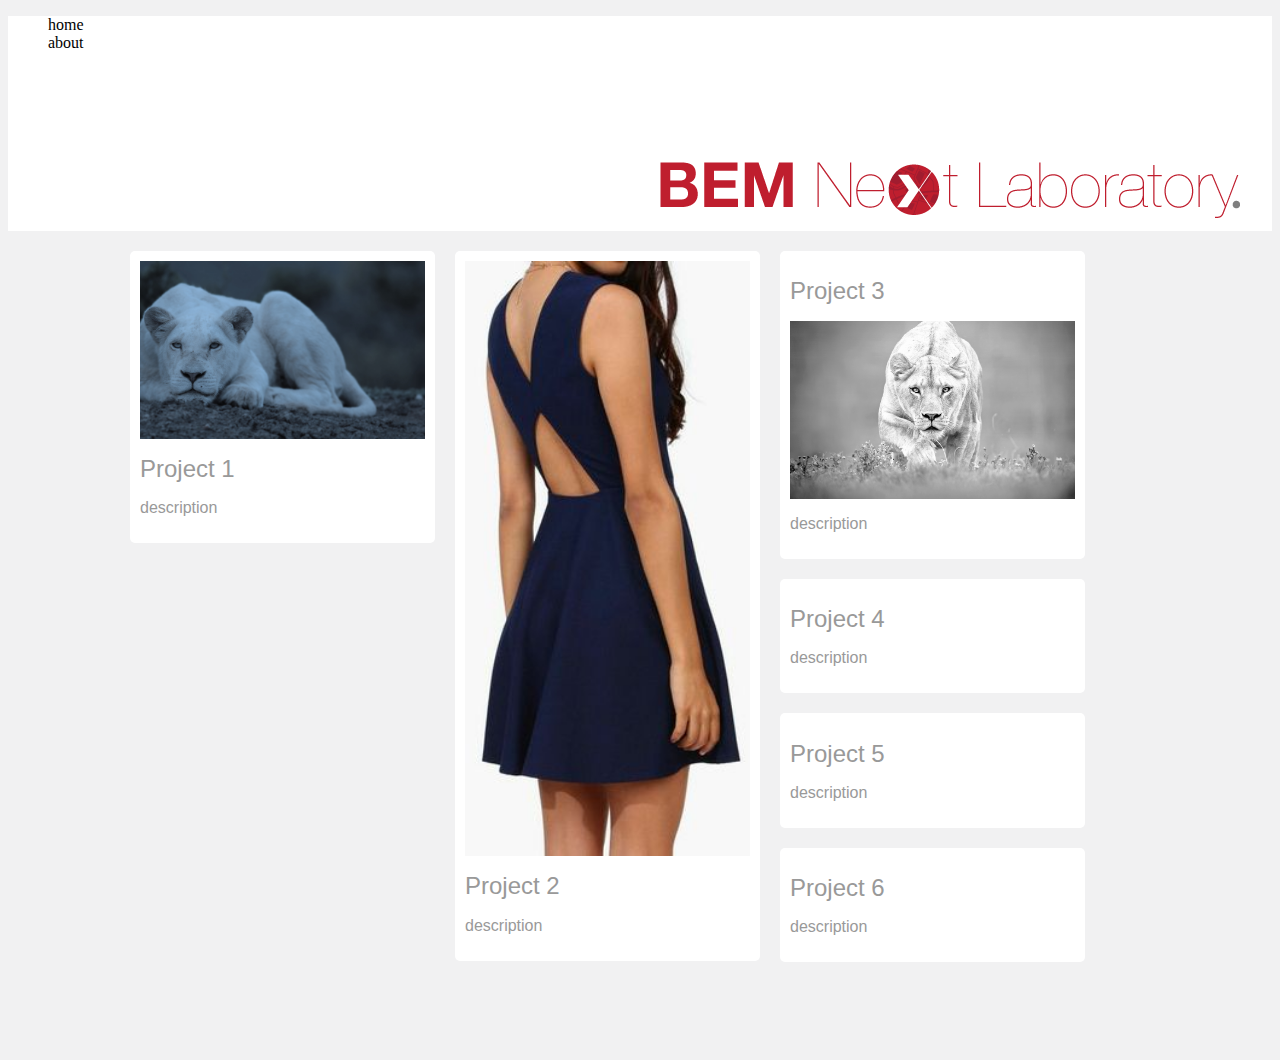
==== index.html @ 3ff11048 "Adjust width image to div and height div to content" ====
<!DOCTYPE html>

<html lang="en">

<head>
	<meta charset="UTF-8">
	<title>BEMNext Laboratory</title>
	
	<link href="css/bemnext.css" rel="stylesheet">
</head>

<body>
	
<div id="header">
	<ul>
		<li>home<li>
		<li>about</li>
	</ul>
	<img src="img/BEMNext-Headers.png"/>
</div>
	
<div class="container">
	<div class="item">
		<img src="img/white-lioness-homepage.jpg" class="resize-fit-center"/>
		<h1>Project 1</h2>
		<p>description</p>
	</div>

	<div class="item">
		<img src="img/test.jpg" class="resize-fit-center"/>
		<h1>Project 2</h2>
		<p>description</p>
	</div>

	<div class="item">
		<h1>Project 3</h2>
		<img src="img/White-Lioness.jpg" class="resize-fit-center"/>
		<p>description</p>
	</div>

	<div class="item">
			<h1>Project 4</h2>
			<p>description</p>
	</div>

	<div class="item">
		<h1>Project 5</h2>
		<p>description</p>
	</div>

	<div class="item">
		<h1>Project 6</h2>
		<p>description</p>
	</div>
</div>

<div id="footer">
</div>

</body>
---- css/bemnext.css ----
/*!
 * BEMNext Lab
 *
 * Copyright 2013 White Lioness technologies
 * Licensed under the Apache License v2.0
 * http://www.apache.org/licenses/LICENSE-2.0
 *
 * Designed and built with all the love in the world.
 */
 
body {
	background-color: #F1F1F2;
}

h1 {
	font-family: "Helvetica Neue", Helvetica, Arial, sans-serif;
	font-size: 18pt;
	font-weight: 500;
  	color: #999999; 
}

p {
	font-family: "Helvetica Neue", Helvetica, Arial, sans-serif;
	font-size: 12pt;
	font-weight: 100;
  	color: #999999; 
}
 
.div {}

#header {
	height: 215px;
	background-color: #FFFFFF;
	margin-bottom: 10px;
	position: relative;
}

#header img {
	position: absolute;
	bottom: 0px;
	right: 10px;
}

.container {
	max-width: 1040px;
	position: relative;
	margin-left: auto;
	margin-right: auto;
}

.item {
	height: 100%;
	width: 285px;
	background-color: #FFFFFF;
	float: left;
	margin: 10px;
	padding: 10px;
	border-radius: 5px;
}

.resize-fit-center {
	width:100%;
    height: auto;
    /* max-height:100%; */
    vertical-align: middle;
}

#footer {
	height: 80px;
	background-color: #F1F1F2;
	clear: both;
}

ul {
	list-style-type:none;
}
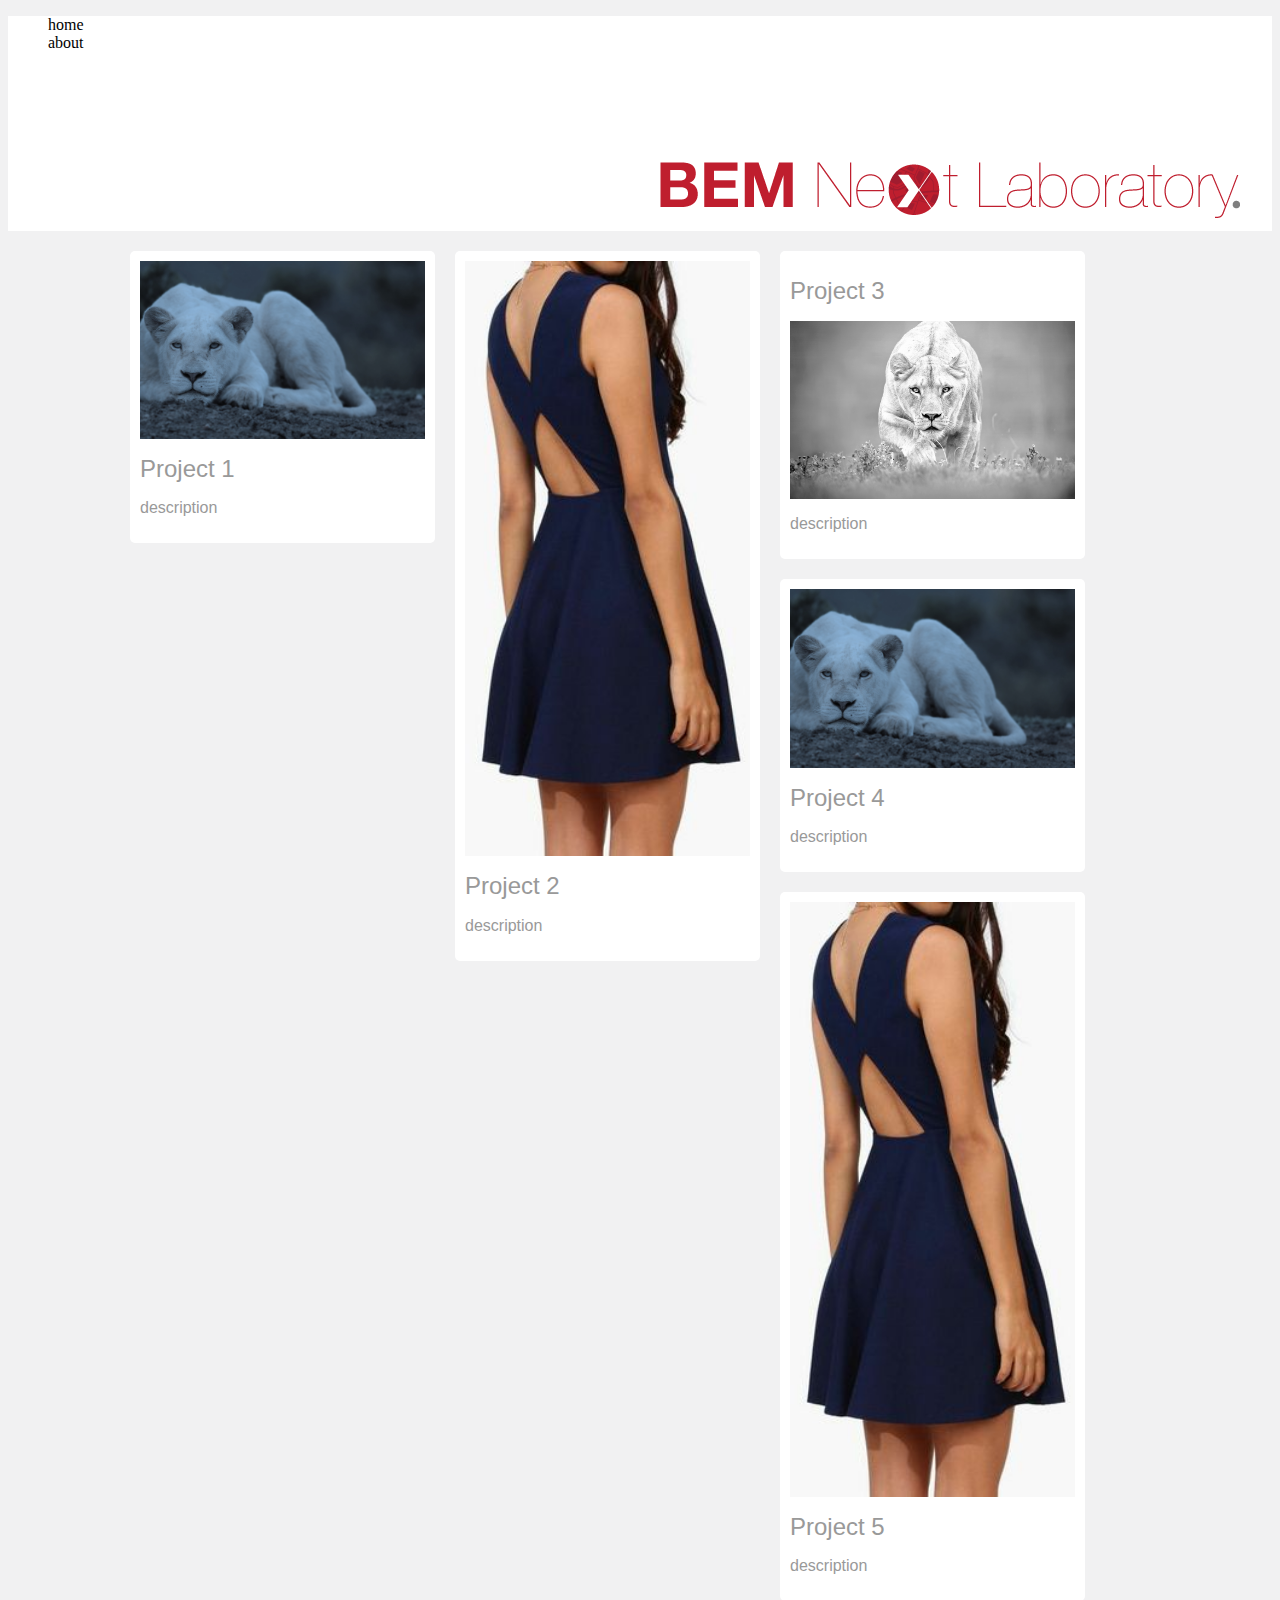
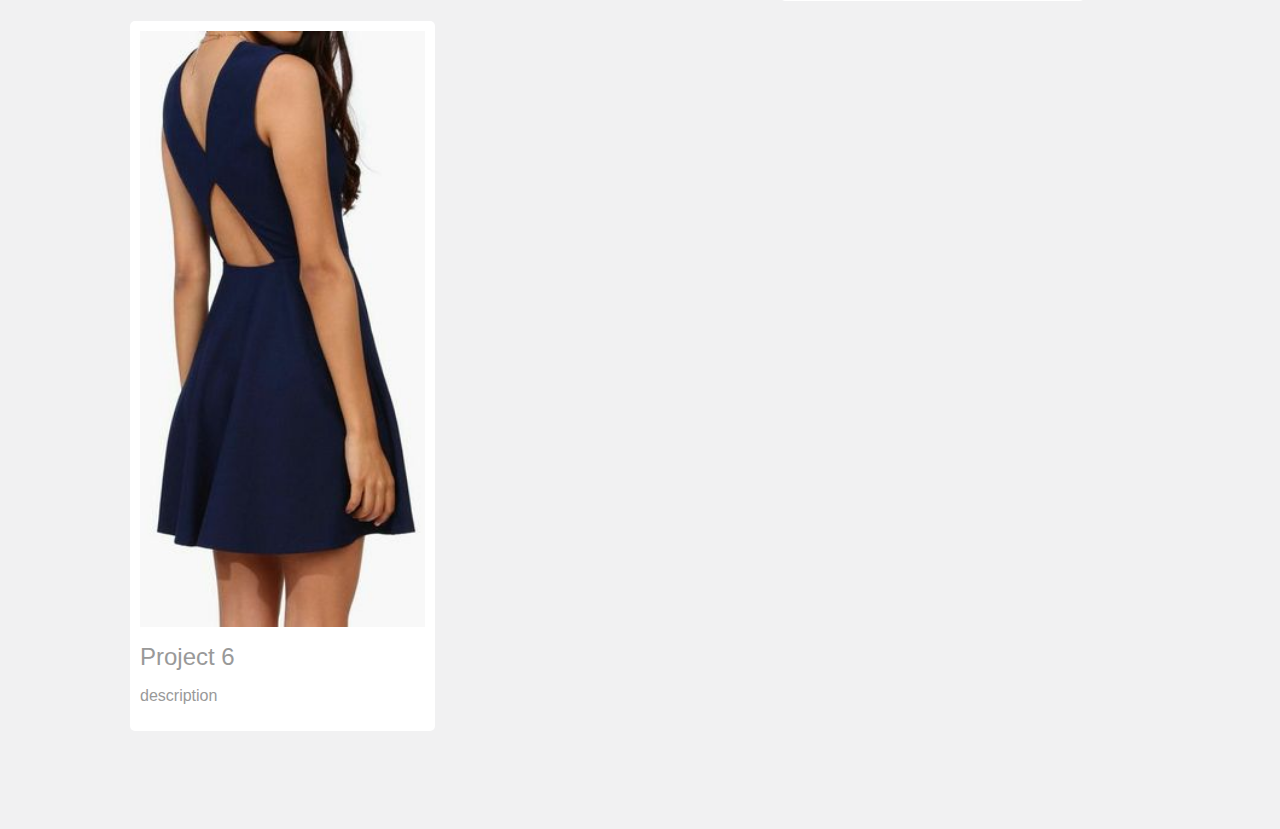
==== commit 7146c160: "Before Positioning Text" ====
--- a/index.html
+++ b/index.html
@@ -22,34 +22,43 @@
 <div class="container">
 	<div class="item">
 		<img src="img/white-lioness-homepage.jpg" class="resize-fit-center"/>
-		<h1>Project 1</h2>
+		   <div class="overlay">
+			   <h1>Project 1</h1>
+		   </div>
 		<p>description</p>
 	</div>
 
 	<div class="item">
 		<img src="img/test.jpg" class="resize-fit-center"/>
-		<h1>Project 2</h2>
+		   <div class="overlay">
+			   <h1>Project 2</h1>
+		   </div>
 		<p>description</p>
 	</div>
 
 	<div class="item">
-		<h1>Project 3</h2>
+		<h1>Project 3</h1>
 		<img src="img/White-Lioness.jpg" class="resize-fit-center"/>
 		<p>description</p>
 	</div>
 
 	<div class="item">
-			<h1>Project 4</h2>
+			<img src="img/white-lioness-homepage.jpg" class="resize-fit-center"/>
+			  <div class="overlay">
+				  <h1>Project 4</h1>
+			  </div>
 			<p>description</p>
 	</div>
 
 	<div class="item">
-		<h1>Project 5</h2>
+		<img src="img/test.jpg" class="resize-fit-center"/>
+		<h1>Project 5</h1>
 		<p>description</p>
 	</div>
 
 	<div class="item">
-		<h1>Project 6</h2>
+		<img src="img/test.jpg" class="resize-fit-center"/>
+		<h1>Project 6</h1>
 		<p>description</p>
 	</div>
 </div>
--- a/css/bemnext.css
+++ b/css/bemnext.css
@@ -16,7 +16,7 @@
 	font-family: "Helvetica Neue", Helvetica, Arial, sans-serif;
 	font-size: 18pt;
 	font-weight: 500;
-  	color: #999999; 
+  	color: #999999;
 }
 
 p {
@@ -26,7 +26,16 @@
   	color: #999999; 
 }
  
-.div {}
+.div {
+	
+}
+
+/* 
+.overlay {
+	position: absolute;
+	bottom: 0px;
+}
+ */
 
 #header {
 	height: 215px;
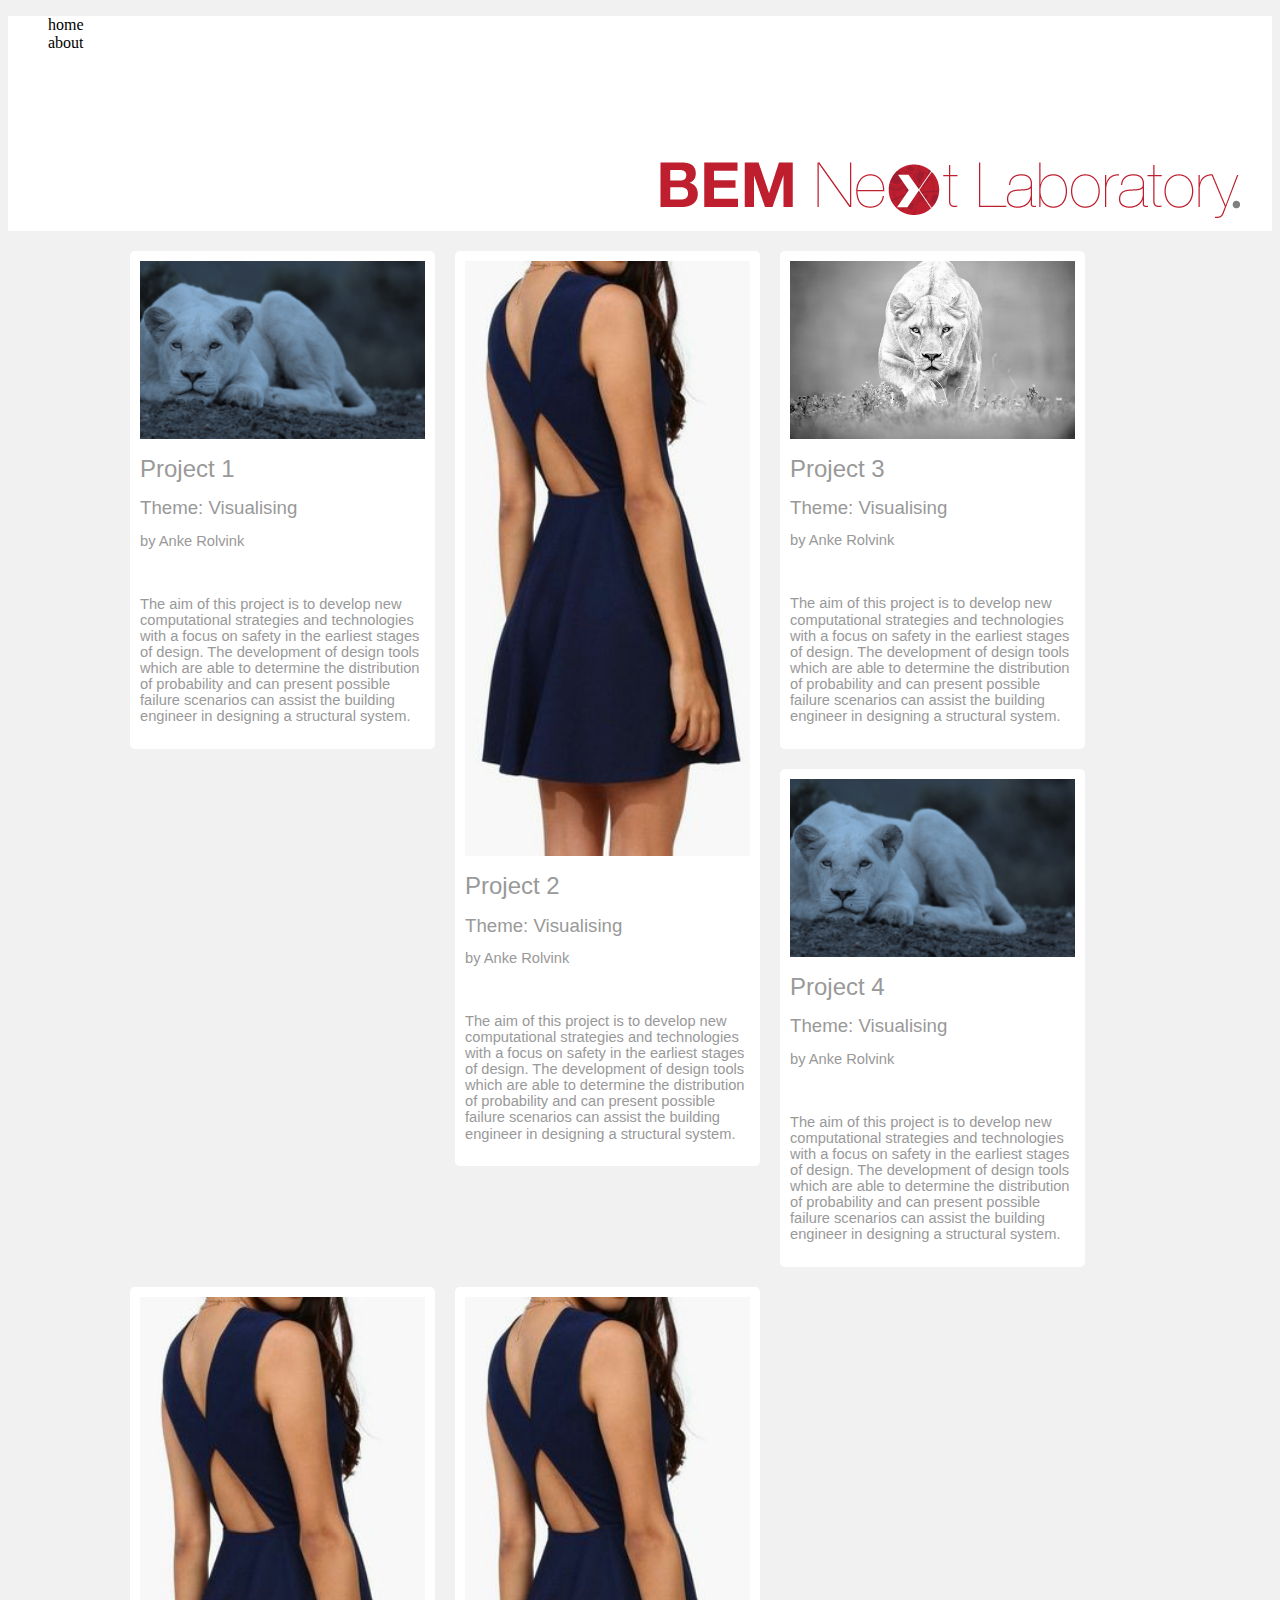
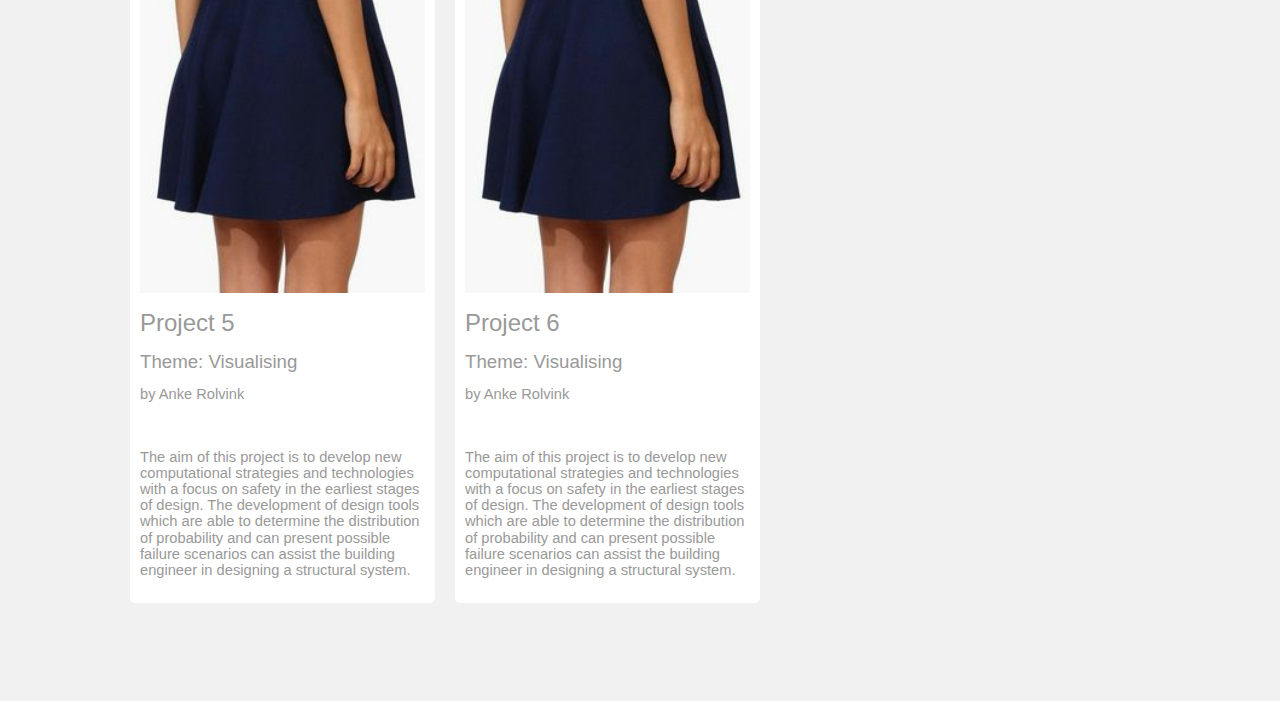
==== commit 38a56ebf: "CSS h1,2,3 p" ====
--- a/index.html
+++ b/index.html
@@ -25,7 +25,10 @@
 		   <div class="overlay">
 			   <h1>Project 1</h1>
 		   </div>
-		<p>description</p>
+		<h2>Theme: Visualising</h2>
+		<h3>by Anke Rolvink</h3>
+			</br>   
+		<p>The aim of this project is to develop new computational strategies and technologies with a focus on safety in the earliest stages of design. The development of design tools which are able to determine the distribution of probability and can present possible failure scenarios can assist the building engineer in designing a structural system.</p>
 	</div>
 
 	<div class="item">
@@ -33,34 +36,52 @@
 		   <div class="overlay">
 			   <h1>Project 2</h1>
 		   </div>
-		<p>description</p>
+		<h2>Theme: Visualising</h2>
+		<h3>by Anke Rolvink</h3>
+			</br>   
+		<p>The aim of this project is to develop new computational strategies and technologies with a focus on safety in the earliest stages of design. The development of design tools which are able to determine the distribution of probability and can present possible failure scenarios can assist the building engineer in designing a structural system.</p>
 	</div>
 
-	<div class="item">
-		<h1>Project 3</h1>
+		<div class="item">
 		<img src="img/White-Lioness.jpg" class="resize-fit-center"/>
-		<p>description</p>
+		   <div class="overlay">
+			   <h1>Project 3</h1>
+		   </div>
+		<h2>Theme: Visualising</h2>
+		<h3>by Anke Rolvink</h3>
+			</br>   
+		<p>The aim of this project is to develop new computational strategies and technologies with a focus on safety in the earliest stages of design. The development of design tools which are able to determine the distribution of probability and can present possible failure scenarios can assist the building engineer in designing a structural system.</p>
 	</div>
 
 	<div class="item">
 			<img src="img/white-lioness-homepage.jpg" class="resize-fit-center"/>
 			  <div class="overlay">
 				  <h1>Project 4</h1>
-			  </div>
-			<p>description</p>
+				</div>
+			<h2>Theme: Visualising</h2>
+			<h3>by Anke Rolvink</h3>
+				</br>   
+			<p>The aim of this project is to develop new computational strategies and technologies with a focus on safety in the earliest stages of design. The development of design tools which are able to determine the distribution of probability and can present possible failure scenarios can assist the building engineer in designing a structural system.</p>
 	</div>
 
 	<div class="item">
 		<img src="img/test.jpg" class="resize-fit-center"/>
 		<h1>Project 5</h1>
-		<p>description</p>
+		<h2>Theme: Visualising</h2>
+		<h3>by Anke Rolvink</h3>
+			</br>   
+		<p>The aim of this project is to develop new computational strategies and technologies with a focus on safety in the earliest stages of design. The development of design tools which are able to determine the distribution of probability and can present possible failure scenarios can assist the building engineer in designing a structural system.</p>
 	</div>
 
 	<div class="item">
 		<img src="img/test.jpg" class="resize-fit-center"/>
 		<h1>Project 6</h1>
-		<p>description</p>
+		<h2>Theme: Visualising</h2>
+		<h3>by Anke Rolvink</h3>
+			</br>   
+		<p>The aim of this project is to develop new computational strategies and technologies with a focus on safety in the earliest stages of design. The development of design tools which are able to determine the distribution of probability and can present possible failure scenarios can assist the building engineer in designing a structural system.</p>
 	</div>
+	
 </div>
 
 <div id="footer">
--- a/css/bemnext.css
+++ b/css/bemnext.css
@@ -19,10 +19,27 @@
   	color: #999999;
 }
 
+h2 {
+	font-family: "Helvetica Neue", Helvetica, Arial, sans-serif;
+	font-size: 14pt;
+	font-weight: 300;
+	line-height: 1;
+  	color: #999999;
+}
+
+h3 {
+	font-family: "Helvetica Neue", Helvetica, Arial, sans-serif;
+	font-size: 11pt;
+	font-weight: 100;
+	line-height: 1;
+  	color: #999999;
+}
+
 p {
 	font-family: "Helvetica Neue", Helvetica, Arial, sans-serif;
-	font-size: 12pt;
+	font-size: 11pt;
 	font-weight: 100;
+	line-height: 1.1;
   	color: #999999; 
 }
  
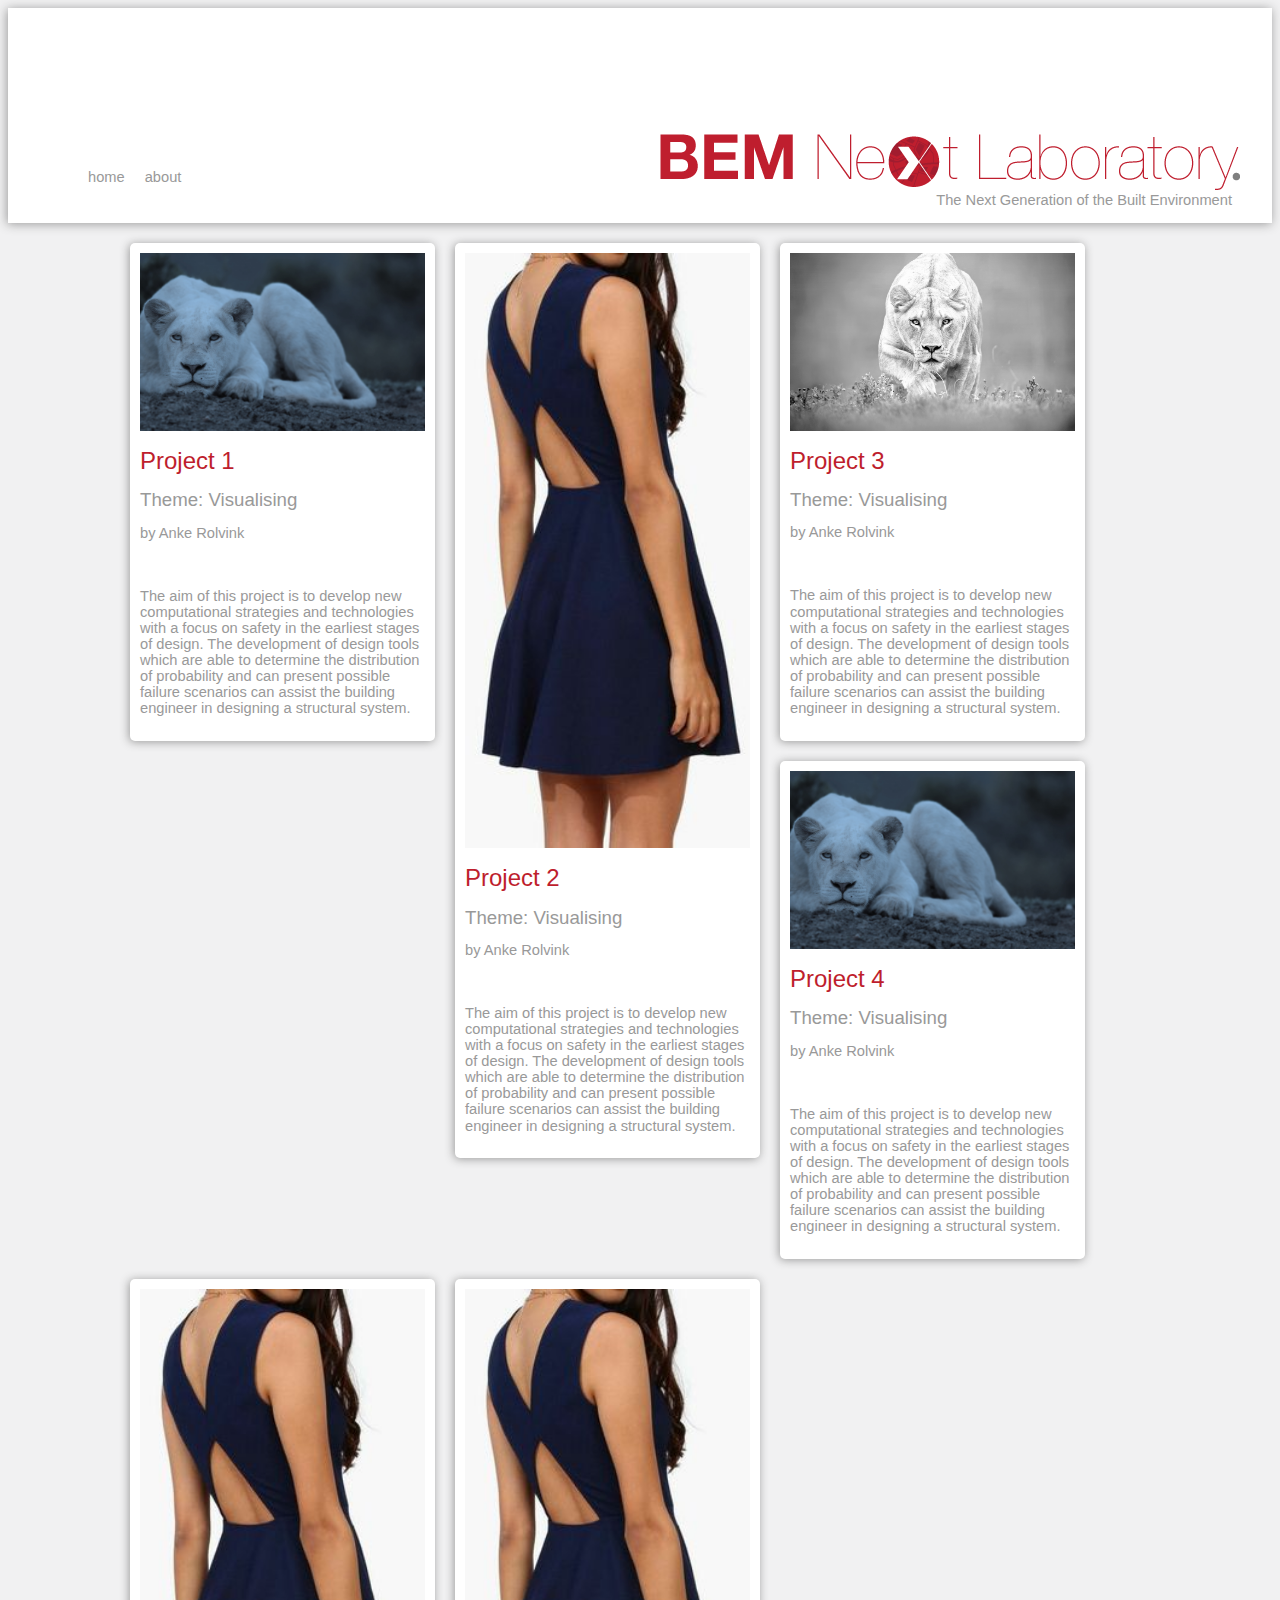
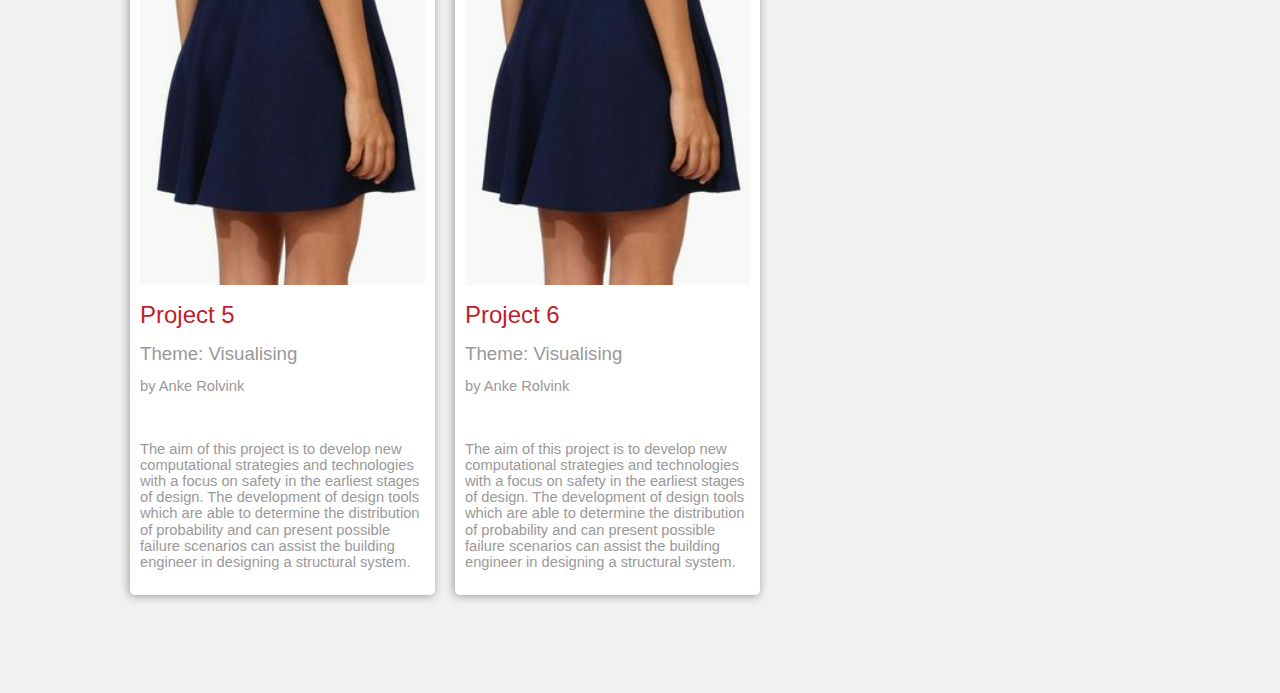
==== commit 1e81082d: "Ordenen items, header, shadow e.d." ====
--- a/index.html
+++ b/index.html
@@ -16,7 +16,8 @@
 		<li>home<li>
 		<li>about</li>
 	</ul>
-	<img src="img/BEMNext-Headers.png"/>
+		<img src="img/BEMNext-Headers.png"/>
+		<p>The Next Generation of the Built Environment</p>
 </div>
 	
 <div class="container">
--- a/css/bemnext.css
+++ b/css/bemnext.css
@@ -16,7 +16,7 @@
 	font-family: "Helvetica Neue", Helvetica, Arial, sans-serif;
 	font-size: 18pt;
 	font-weight: 500;
-  	color: #999999;
+  	color: #BE1E2D;
 }
 
 h2 {
@@ -42,29 +42,48 @@
 	line-height: 1.1;
   	color: #999999; 
 }
+
+li {
+	font-family: "Helvetica Neue", Helvetica, Arial, sans-serif;
+	font-size: 11pt;
+	font-weight: 400;
+	line-height: 1.3;
+  	color: #999999;
+}
+
+ul > li {
+	display: inline-block;
+	margin-right: 10px;
+}
  
 .div {
 	
 }
-
-/* 
-.overlay {
-	position: absolute;
-	bottom: 0px;
-}
- */
 
 #header {
 	height: 215px;
 	background-color: #FFFFFF;
 	margin-bottom: 10px;
 	position: relative;
+	box-shadow: -1px 1px 10px #999999;
 }
 
 #header img {
 	position: absolute;
+	bottom: 20px;
+	right: 10px;
+}
+
+#header p {
+	position: absolute;
 	bottom: 0px;
-	right: 10px;
+	right: 40px;
+}
+
+#header ul {
+	position: absolute;
+	bottom: 20px;
+	left: 40px;
 }
 
 .container {
@@ -82,6 +101,9 @@
 	margin: 10px;
 	padding: 10px;
 	border-radius: 5px;
+	display: inline-block;
+	vertical-align: top;
+	box-shadow: -1px 1px 10px #999999;
 }
 
 .resize-fit-center {
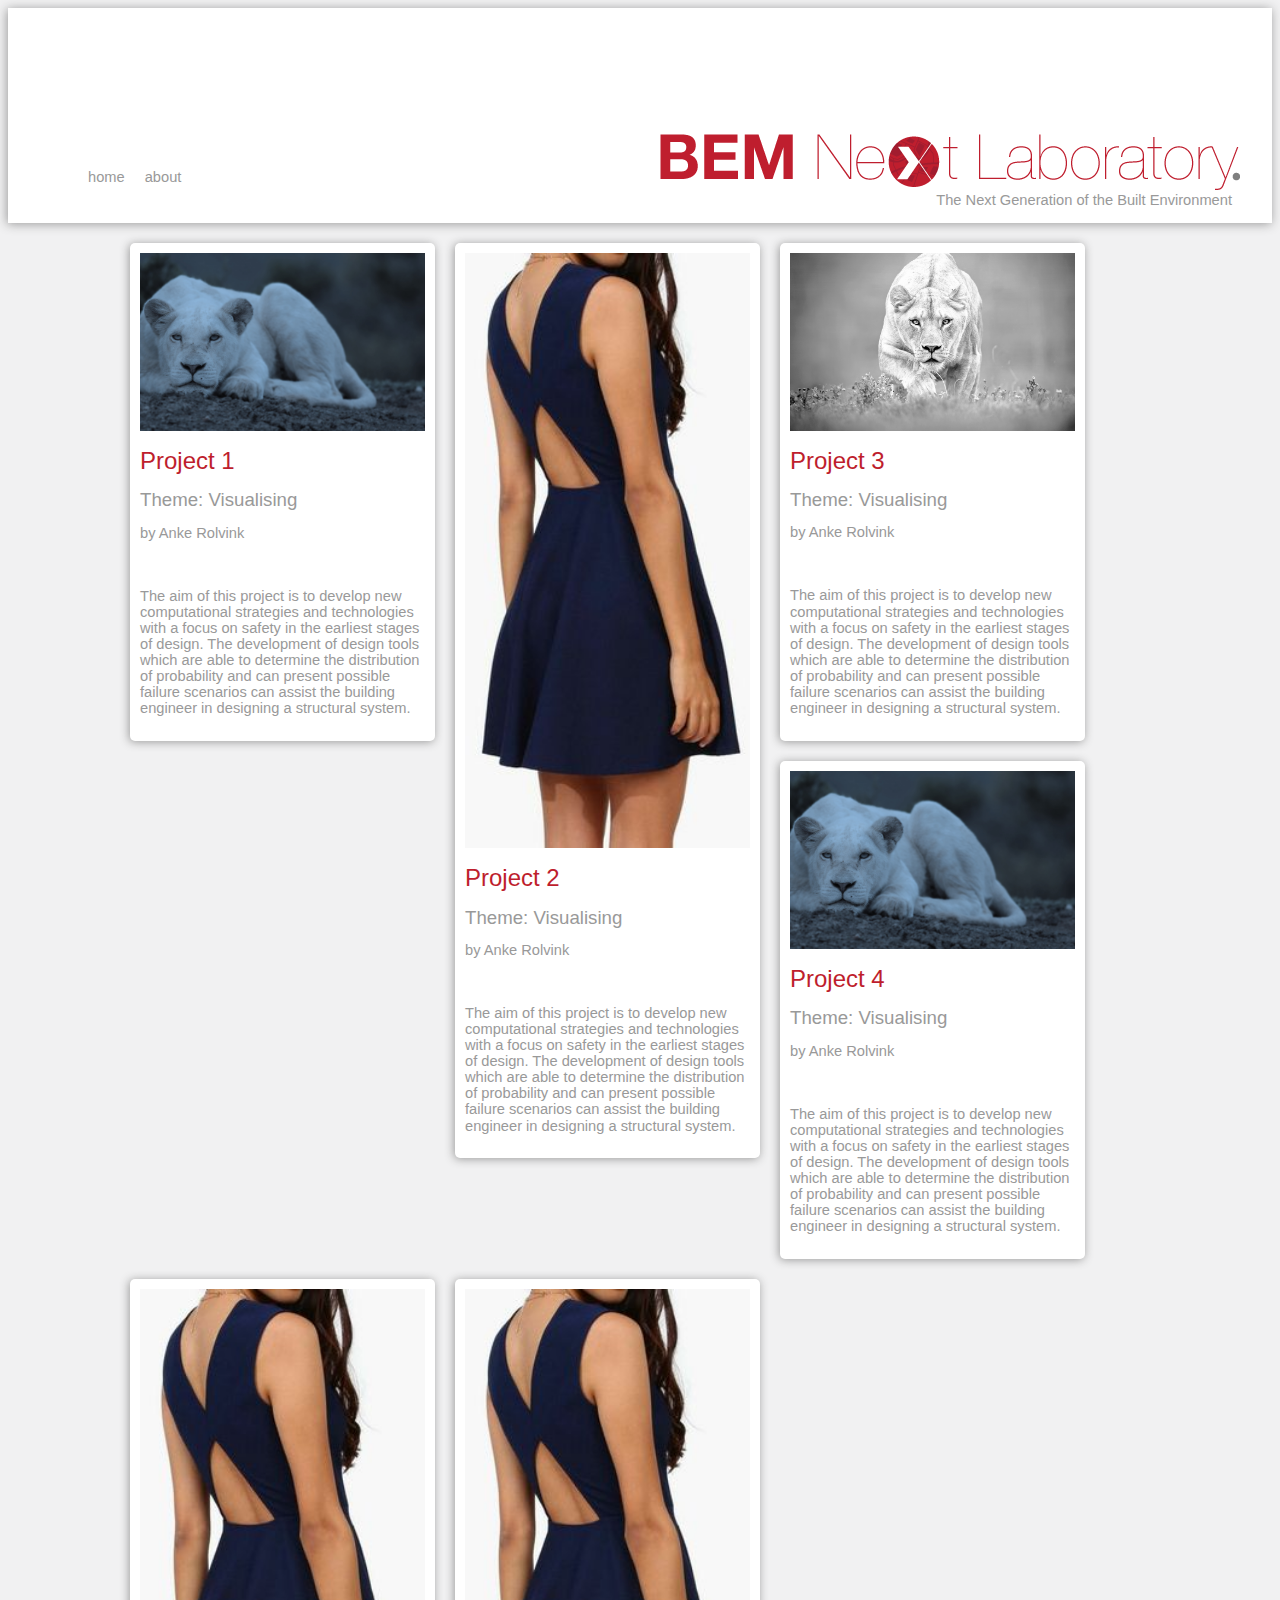
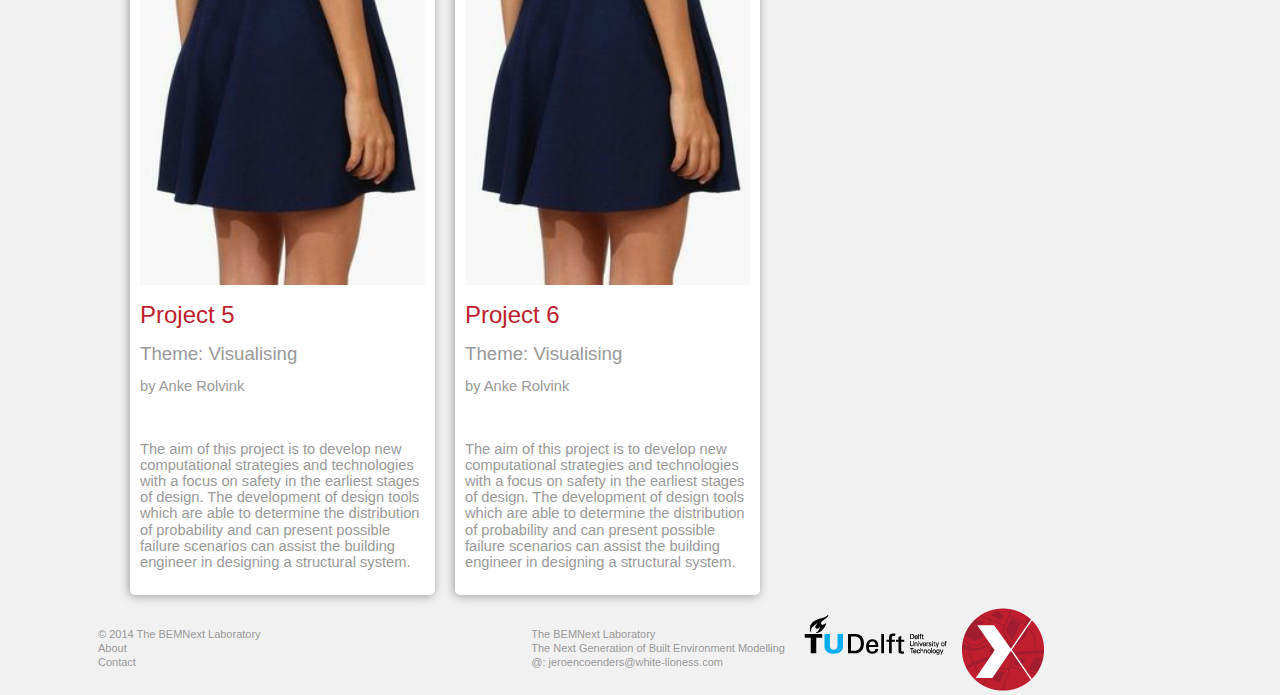
==== commit e65a41c4: "Footer en eerste poging Masorny.js" ====
--- a/index.html
+++ b/index.html
@@ -85,8 +85,28 @@
 	
 </div>
 
-<div id="footer">
-</div>
 
 </body>
 
+<footer>
+	<div id="footer">
+		<div class="site-footer">
+			 <div class="left">
+				 <ul class="site-footer-links left">
+					 <li>&copy; 2014 The BEMNext Laboratory</li>
+					 <li>About</li>
+					 <li>Contact</li>
+				 </ul>
+			 </div>
+			 <div class="right">
+				 <img src="img/BEMNext-Footer.png" class="right">
+				 <img src="img/TU_d_line_P1_full_color.png" class="right">
+				 <ul class="site-footer-links right">
+					 <li>The BEMNext Laboratory</li>
+					 <li>The Next Generation of Built Environment Modelling</li>
+					 <li>@: jeroencoenders@white-lioness.com</li>
+				 </ul>
+			 </div>
+		</div>
+	</div>
+</footer>--- a/css/bemnext.css
+++ b/css/bemnext.css
@@ -51,14 +51,24 @@
   	color: #999999;
 }
 
-ul > li {
+ul {
+	list-style-type:none;
+}
+
+#header ul > li {
 	display: inline-block;
 	margin-right: 10px;
 }
- 
-.div {
-	
+
+#footer li {
+	font-size: 11px;
 }
+
+footer ul {
+   display:inline;
+   padding: 10px;
+}
+
 
 #header {
 	height: 215px;
@@ -84,6 +94,7 @@
 	position: absolute;
 	bottom: 20px;
 	left: 40px;
+	color: red;
 }
 
 .container {
@@ -115,10 +126,42 @@
 
 #footer {
 	height: 80px;
+	width: 1040px;
 	background-color: #F1F1F2;
 	clear: both;
 }
 
-ul {
-	list-style-type:none;
+
+.site-footer{
+   position: relative;
+   font-size: 12px;
+   font-family: inherit;
+   color: #686A6A;
 }
+
+.site-footer-links .left{
+   position: absolute;
+   float: left;
+   margin: 0px;
+   list-style: none;
+}
+
+.left {
+	float: left;
+	margin-left: 40px;
+}
+
+.site-footer-links .right {
+  position: absolute;
+  float: right;
+  margin-left: 15%;
+}
+
+.right {
+	float: right;
+}
+
+.site-footer .center {
+   position: absolute;
+   left:50%;
+}
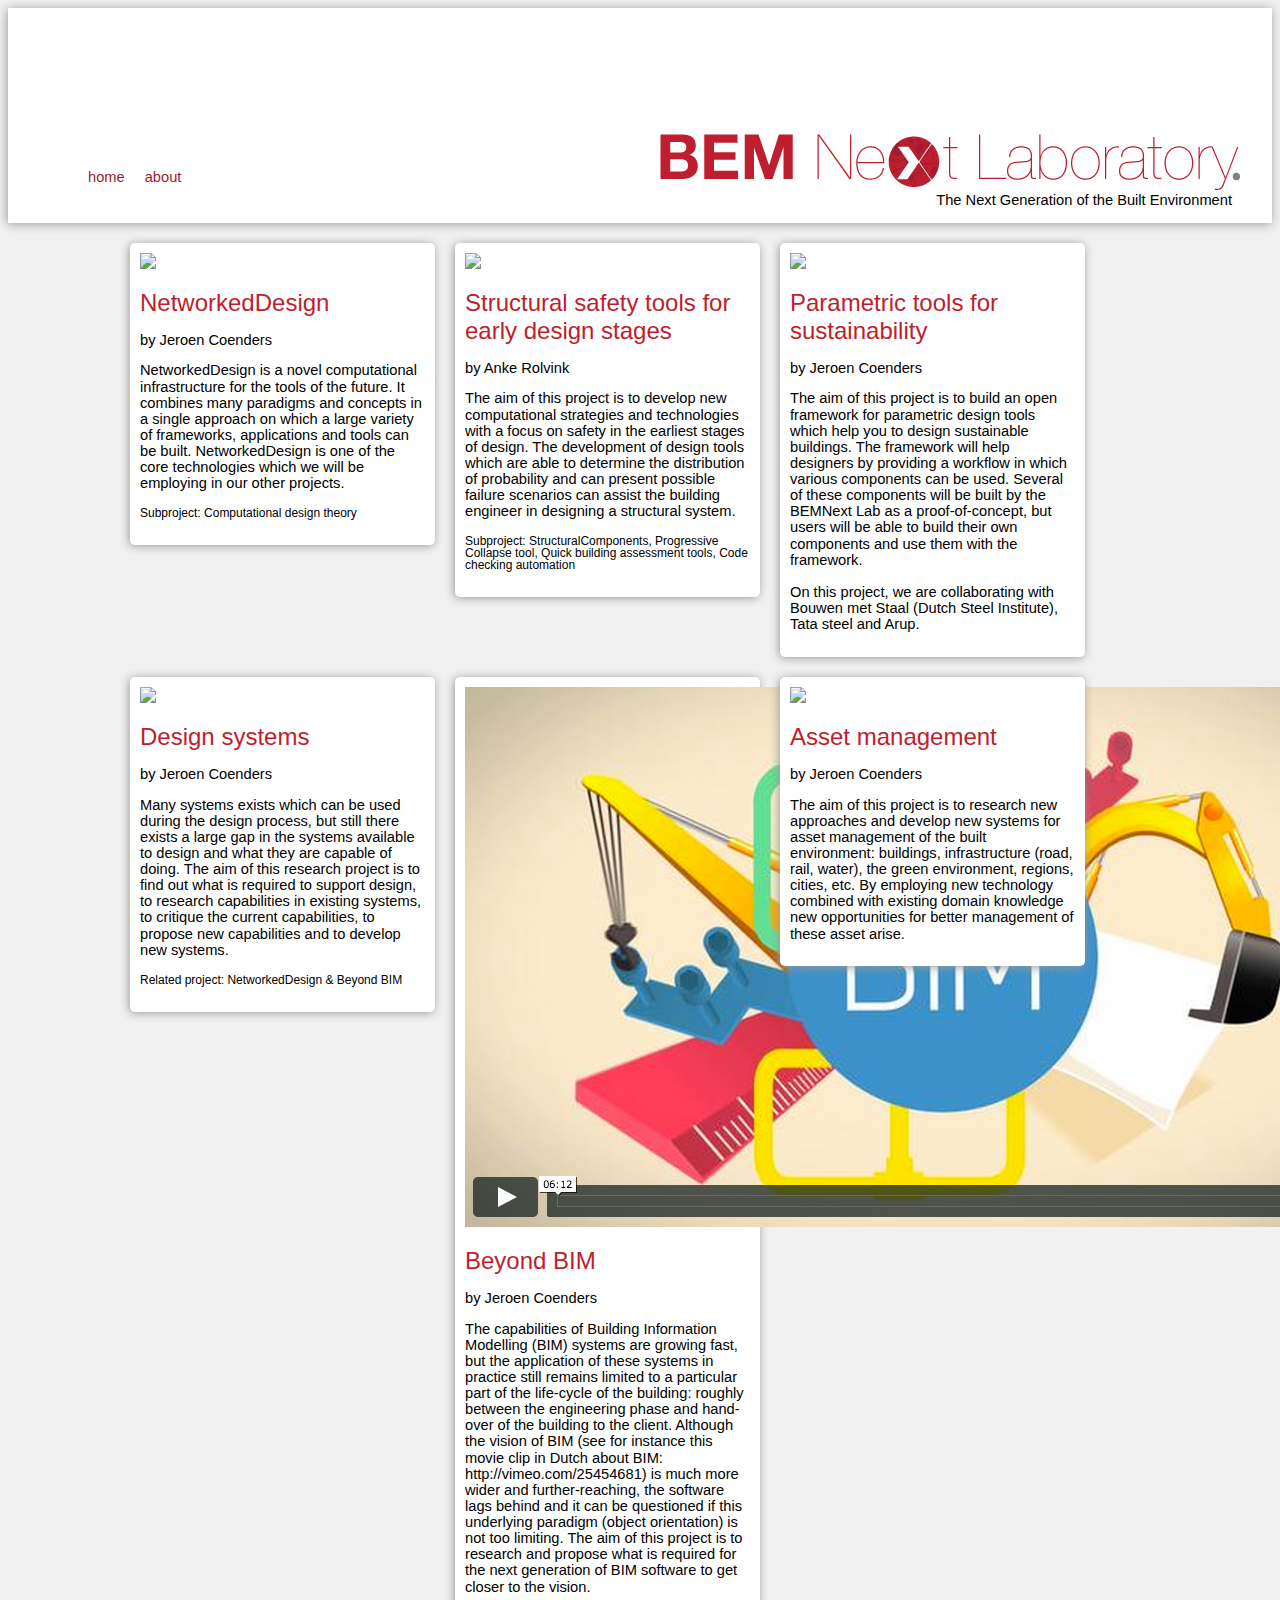
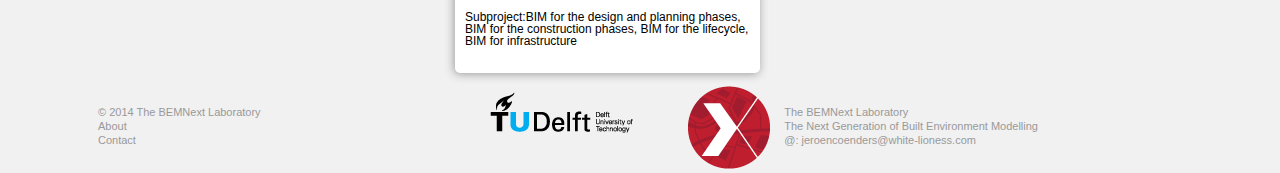
==== commit 1531a955: "About pagina, images verkeerd verschaald" ====
--- a/index.html
+++ b/index.html
@@ -13,8 +13,8 @@
 	
 <div id="header">
 	<ul>
-		<li>home<li>
-		<li>about</li>
+		<li><a href="index.html">home</a><li>
+		<li><a href="about.html">about</a></li>
 	</ul>
 		<img src="img/BEMNext-Headers.png"/>
 		<p>The Next Generation of the Built Environment</p>
@@ -22,65 +22,62 @@
 	
 <div class="container">
 	<div class="item">
-		<img src="img/white-lioness-homepage.jpg" class="resize-fit-center"/>
+		<img src="http://networkeddesign.files.wordpress.com/2012/07/methods.jpg?w=357&h=230" class="resize-fit-center"/>
 		   <div class="overlay">
-			   <h1>Project 1</h1>
+			   <h1>NetworkedDesign</h1>
 		   </div>
-		<h2>Theme: Visualising</h2>
-		<h3>by Anke Rolvink</h3>
-			</br>   
-		<p>The aim of this project is to develop new computational strategies and technologies with a focus on safety in the earliest stages of design. The development of design tools which are able to determine the distribution of probability and can present possible failure scenarios can assist the building engineer in designing a structural system.</p>
+		<h3>by Jeroen Coenders</h3>  
+		<p>NetworkedDesign is a novel computational infrastructure for the tools of the future. It combines many paradigms and concepts in a single approach on which a large variety of frameworks, applications and tools can be built. NetworkedDesign is one of the core technologies which we will be employing in our other projects.</p>
+		<h4><b>Subproject:</b> Computational design theory</h4> 
 	</div>
 
 	<div class="item">
-		<img src="img/test.jpg" class="resize-fit-center"/>
+		<img src="http://upload.wikimedia.org/wikipedia/commons/thumb/7/79/Systems_Engineering_Process.jpg/600px-Systems_Engineering_Process.jpg" class="resize-fit-center"/>
 		   <div class="overlay">
-			   <h1>Project 2</h1>
+			   <h1>Structural safety tools for early design stages</h1>
 		   </div>
-		<h2>Theme: Visualising</h2>
-		<h3>by Anke Rolvink</h3>
-			</br>   
+		<h3>by Anke Rolvink</h3>   
 		<p>The aim of this project is to develop new computational strategies and technologies with a focus on safety in the earliest stages of design. The development of design tools which are able to determine the distribution of probability and can present possible failure scenarios can assist the building engineer in designing a structural system.</p>
+		<h4><b>Subproject:</b> StructuralComponents, Progressive Collapse tool, Quick building assessment tools, Code checking automation</h4> 
 	</div>
 
 		<div class="item">
-		<img src="img/White-Lioness.jpg" class="resize-fit-center"/>
+		<img src="http://1.bp.blogspot.com/-hVPOpVgoG-Q/UNB19-MpPLI/AAAAAAAAThM/WuLgQgjY0Yg/s1600/Parametric%2BInteractions%2BMultifunctional%2BBench%2Bby%2BKaygorodtsev%252C%2BMogylnyi%252C%2BZabavska%252C%2BTsuman%252C%2BSakh02.jpg" class="resize-fit-center"/>
 		   <div class="overlay">
-			   <h1>Project 3</h1>
+			   <h1>Parametric tools for sustainability</h1>
 		   </div>
-		<h2>Theme: Visualising</h2>
-		<h3>by Anke Rolvink</h3>
-			</br>   
-		<p>The aim of this project is to develop new computational strategies and technologies with a focus on safety in the earliest stages of design. The development of design tools which are able to determine the distribution of probability and can present possible failure scenarios can assist the building engineer in designing a structural system.</p>
+		<h3>by Jeroen Coenders</h3>   
+		<p>The aim of this project is to build an open framework for parametric design tools which help you to design sustainable buildings. The framework will help designers by providing a workflow in which various components can be used. Several of these components will be built by the BEMNext Lab as a proof-of-concept, but users will be able to build their own components and use them with the framework.
+</br></br>On this project, we are collaborating with Bouwen met Staal (Dutch Steel Institute), Tata steel and Arup.
+</p>
 	</div>
 
 	<div class="item">
-			<img src="img/white-lioness-homepage.jpg" class="resize-fit-center"/>
+			<img src="http://static.dezeen.com/uploads/2009/11/dzn_Control-room-of-Hong-Kong-international-airport-by-Design-Systems-111.jpg" class="resize-fit-center"/>
 			  <div class="overlay">
-				  <h1>Project 4</h1>
+				  <h1>Design systems</h1>
 				</div>
-			<h2>Theme: Visualising</h2>
-			<h3>by Anke Rolvink</h3>
-				</br>   
-			<p>The aim of this project is to develop new computational strategies and technologies with a focus on safety in the earliest stages of design. The development of design tools which are able to determine the distribution of probability and can present possible failure scenarios can assist the building engineer in designing a structural system.</p>
+			<h3>by Jeroen Coenders</h3> 
+			<p>Many systems exists which can be used during the design process, but still there exists a large gap in the systems available to design and what they are capable of doing.
+The aim of this research project is to find out what is required to support design, to research capabilities in existing systems, to critique the current capabilities, to propose new capabilities and to develop new systems.</p>
+			<h4><b>Related project:</b> NetworkedDesign & Beyond BIM</h4>
 	</div>
 
 	<div class="item">
-		<img src="img/test.jpg" class="resize-fit-center"/>
-		<h1>Project 5</h1>
-		<h2>Theme: Visualising</h2>
-		<h3>by Anke Rolvink</h3>
-			</br>   
-		<p>The aim of this project is to develop new computational strategies and technologies with a focus on safety in the earliest stages of design. The development of design tools which are able to determine the distribution of probability and can present possible failure scenarios can assist the building engineer in designing a structural system.</p>
+		<img src="img/BeyondBIM.png" class="resize-fit-center"/>
+		<h1>Beyond BIM</h1>
+		<h3>by Jeroen Coenders</h3>  
+		<p>The capabilities of Building Information Modelling (BIM) systems are growing fast, but the application of these systems in practice still remains limited to a particular part of the life-cycle of the building: roughly between the engineering phase and hand-over of the building to the client. Although the vision of BIM (see for instance this movie clip in Dutch about BIM: http://vimeo.com/25454681) is much more wider and further-reaching, the software lags behind and it can be questioned if this underlying paradigm (object orientation) is not too limiting.
+The aim of this project is to research and propose what is required for the next generation of BIM software to get closer to the vision.</p>
+		<h4><b>Subproject:</b>BIM for the design and planning phases, BIM for the construction phases, BIM for the lifecycle, BIM for infrastructure</h4>
 	</div>
 
 	<div class="item">
-		<img src="img/test.jpg" class="resize-fit-center"/>
-		<h1>Project 6</h1>
-		<h2>Theme: Visualising</h2>
-		<h3>by Anke Rolvink</h3>
-			</br>   
-		<p>The aim of this project is to develop new computational strategies and technologies with a focus on safety in the earliest stages of design. The development of design tools which are able to determine the distribution of probability and can present possible failure scenarios can assist the building engineer in designing a structural system.</p>
+		<img src="http://www.traduco.nl/admin/documents/bestanden/documenten/images/aandachtsgebieden_asset_management_(2).png" class="resize-fit-center"/>
+		<h1>Asset management</h1>
+		<h3>by Jeroen Coenders</h3>   
+		<p>The aim of this project is to research new approaches and develop new systems for asset management of the built environment: buildings, infrastructure (road, rail, water), the green environment, regions, cities, etc.
+By employing new technology combined with existing domain knowledge new opportunities for better management of these asset arise.</p>
 	</div>
 	
 </div>
@@ -99,8 +96,8 @@
 				 </ul>
 			 </div>
 			 <div class="right">
-				 <img src="img/BEMNext-Footer.png" class="right">
-				 <img src="img/TU_d_line_P1_full_color.png" class="right">
+				 <img src="img/TU_d_line_P1_full_color.png" class="left">
+				 <img src="img/BEMNext-Footer.png" class="left">
 				 <ul class="site-footer-links right">
 					 <li>The BEMNext Laboratory</li>
 					 <li>The Next Generation of Built Environment Modelling</li>
--- a/css/bemnext.css
+++ b/css/bemnext.css
@@ -32,15 +32,28 @@
 	font-size: 11pt;
 	font-weight: 100;
 	line-height: 1;
-  	color: #999999;
+  	color: #000000;
+}
+
+h4 {
+	font-family: "Helvetica Neue", Helvetica, Arial, sans-serif;
+	font-size: 9pt;
+	font-weight: 200;
+	line-height: 1;
+  	color: #000000;
 }
 
 p {
 	font-family: "Helvetica Neue", Helvetica, Arial, sans-serif;
 	font-size: 11pt;
-	font-weight: 100;
+	font-weight: 200;
 	line-height: 1.1;
-  	color: #999999; 
+  	color: #000000; 
+}
+
+a {
+	text-decoration: none;
+	color: #A01C2E;
 }
 
 li {
@@ -117,10 +130,23 @@
 	box-shadow: -1px 1px 10px #999999;
 }
 
+.item2 {
+	height: 100%;
+	width: 285px;
+	background-color: #FFFFFF;
+	float: left;
+	margin: 10px;
+	padding: 10px;
+	border-radius: 5px;
+	display: inline-block;
+	vertical-align: top;
+	box-shadow: -1px 1px 10px #999999;
+}
+}
+
 .resize-fit-center {
-	width:100%;
+	width: 100%;
     height: auto;
-    /* max-height:100%; */
     vertical-align: middle;
 }
 
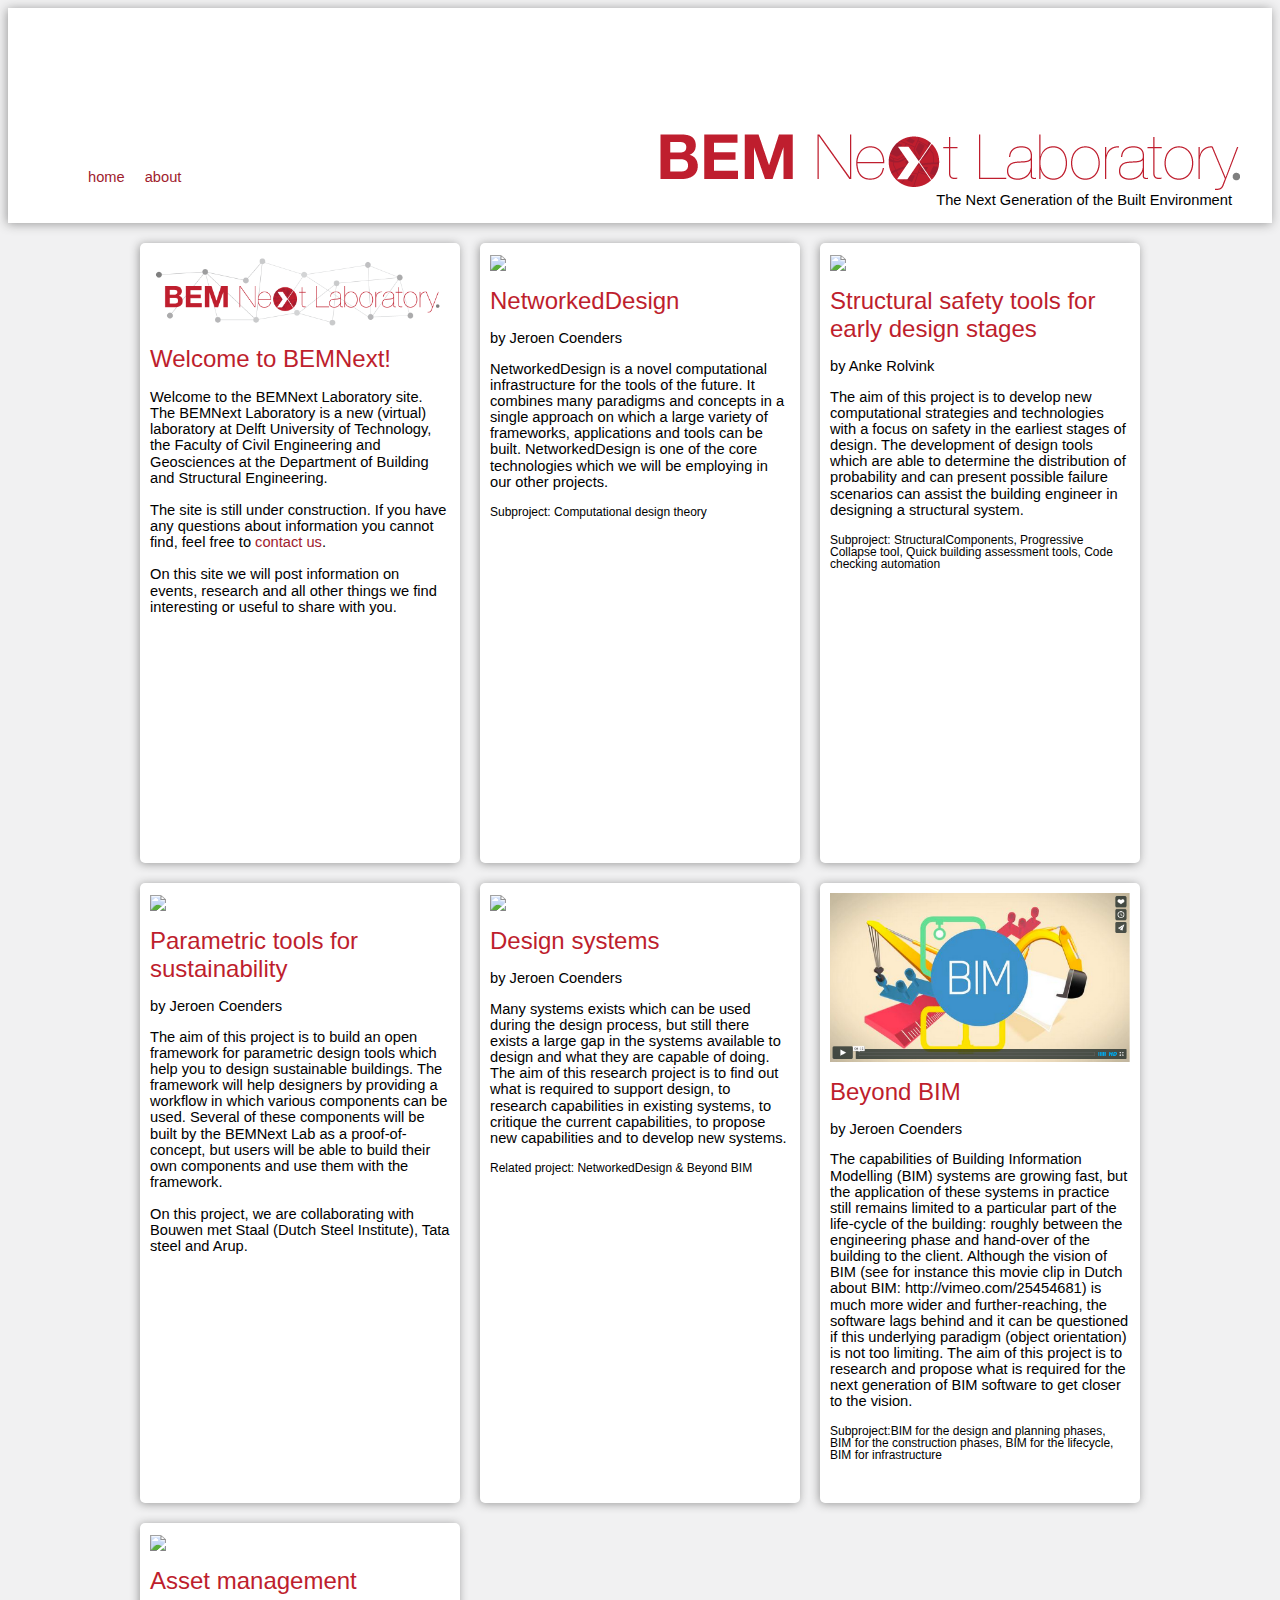
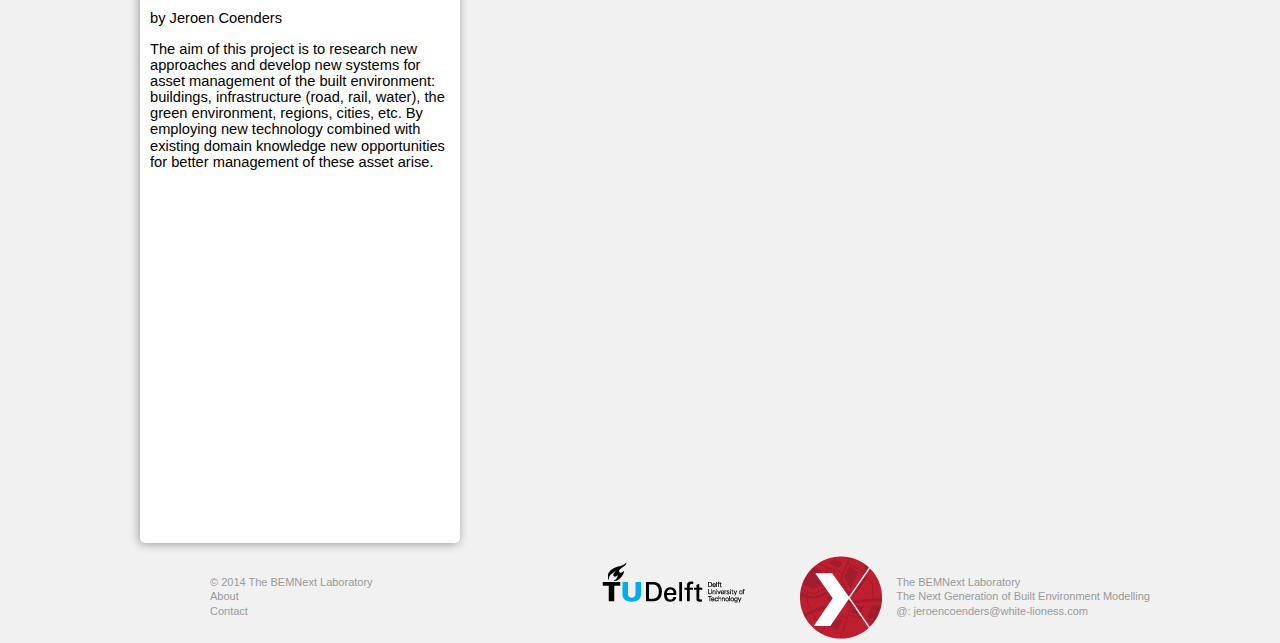
==== commit b87274e1: "ABOUT People" ====
--- a/index.html
+++ b/index.html
@@ -21,6 +21,19 @@
 </div>
 	
 <div class="container">
+	
+	<div class="item">
+		<img src="img/BEMNext-About.png" class="resize-fit-center"/>
+		   <div class="overlay">
+			   <h1>Welcome to BEMNext!</h1>
+		   </div>  
+			<p>Welcome to the BEMNext Laboratory site. The BEMNext Laboratory is a new (virtual) laboratory at Delft University of Technology, the Faculty of Civil Engineering and Geosciences at the Department of Building and Structural Engineering.
+			<br><br>
+			The site is still under construction. If you have any questions about information you cannot find, feel free to <a href="about">contact us</a>.
+			<br><br>
+			On this site we will post information on events, research and all other things we find interesting or useful to share with you.</p>
+	</div>
+	
 	<div class="item">
 		<img src="http://networkeddesign.files.wordpress.com/2012/07/methods.jpg?w=357&h=230" class="resize-fit-center"/>
 		   <div class="overlay">
--- a/css/bemnext.css
+++ b/css/bemnext.css
@@ -22,9 +22,9 @@
 h2 {
 	font-family: "Helvetica Neue", Helvetica, Arial, sans-serif;
 	font-size: 14pt;
-	font-weight: 300;
+	font-weight: 400;
 	line-height: 1;
-  	color: #999999;
+  	color: #BE1E2D;
 }
 
 h3 {
@@ -111,15 +111,16 @@
 }
 
 .container {
-	max-width: 1040px;
+	max-width: 1020px;
 	position: relative;
 	margin-left: auto;
 	margin-right: auto;
+
 }
 
 .item {
-	height: 100%;
-	width: 285px;
+	height: 600px;
+	width: 300px;
 	background-color: #FFFFFF;
 	float: left;
 	margin: 10px;
@@ -132,17 +133,17 @@
 
 .item2 {
 	height: 100%;
-	width: 285px;
+	width: 1000px;
 	background-color: #FFFFFF;
 	float: left;
 	margin: 10px;
-	padding: 10px;
+	padding: 20px;
 	border-radius: 5px;
 	display: inline-block;
 	vertical-align: top;
 	box-shadow: -1px 1px 10px #999999;
 }
-}
+
 
 .resize-fit-center {
 	width: 100%;
@@ -155,6 +156,7 @@
 	width: 1040px;
 	background-color: #F1F1F2;
 	clear: both;
+	margin: auto;
 }
 
 
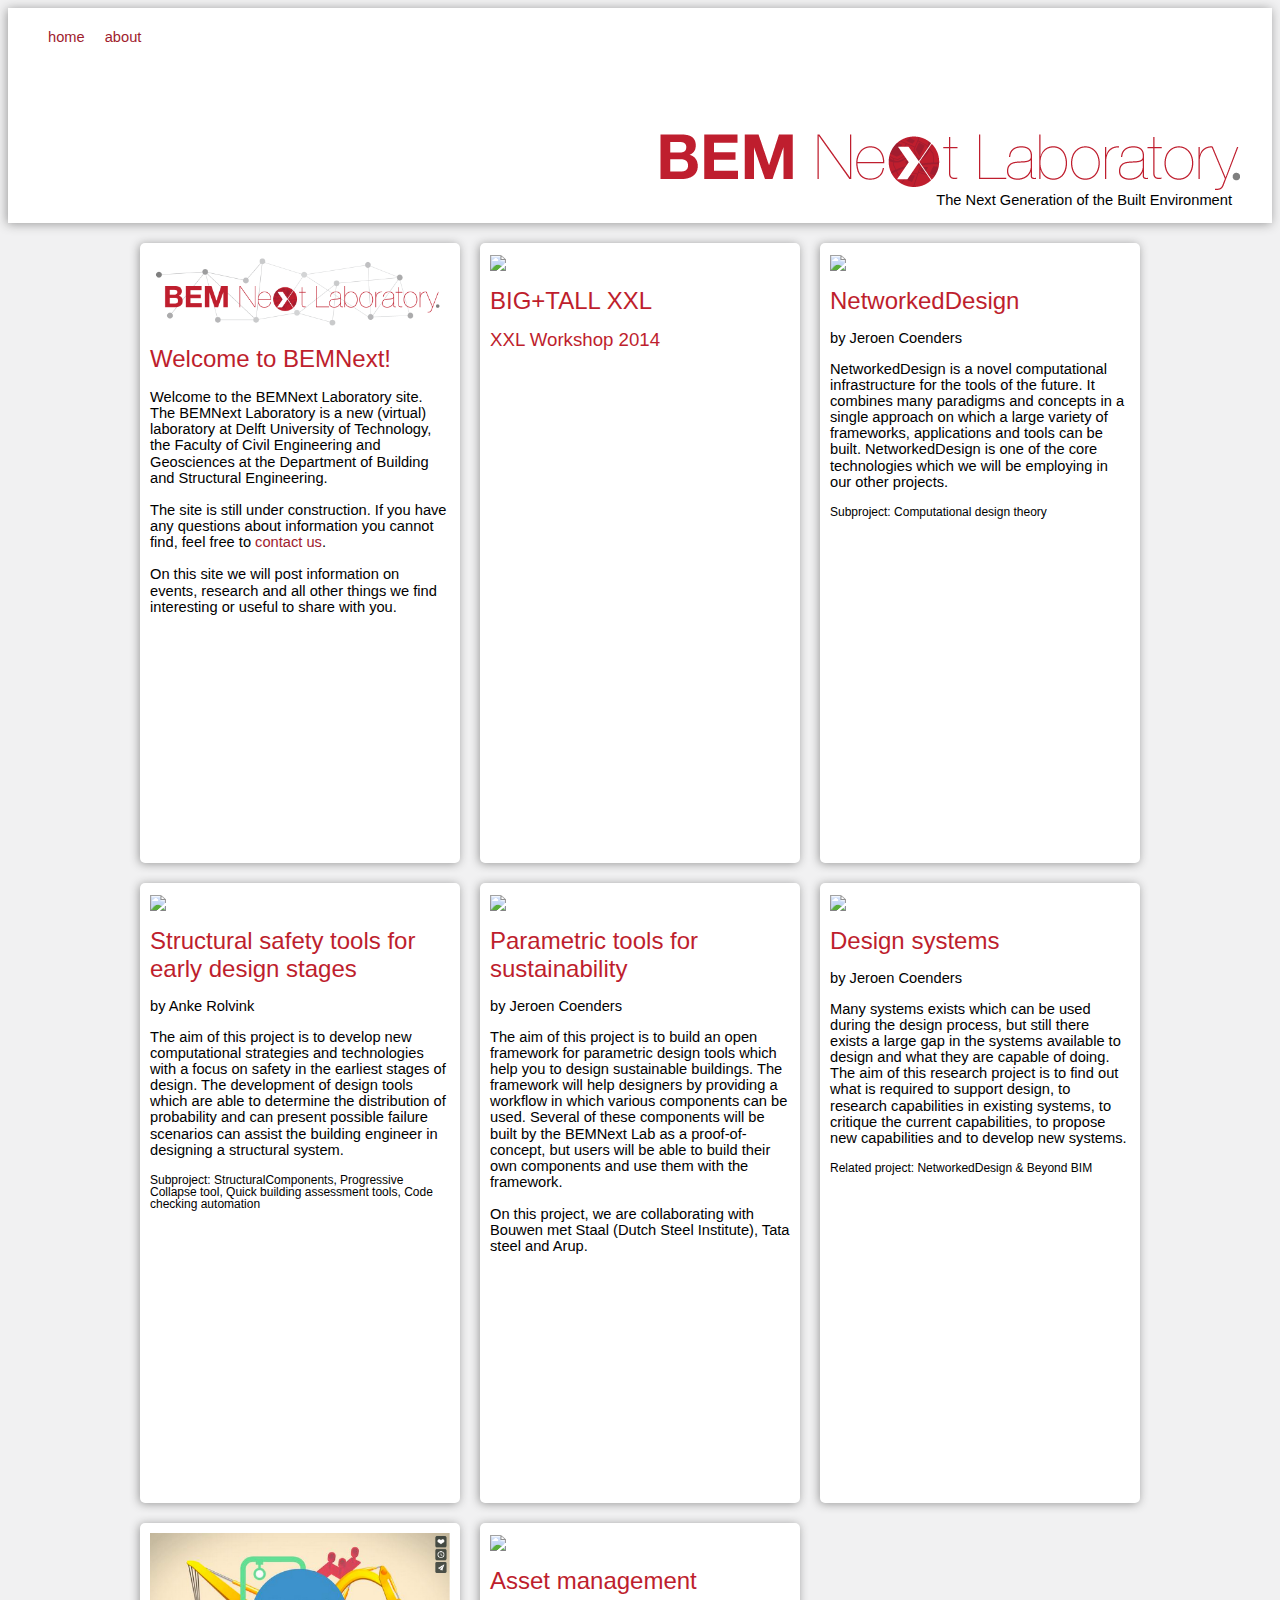
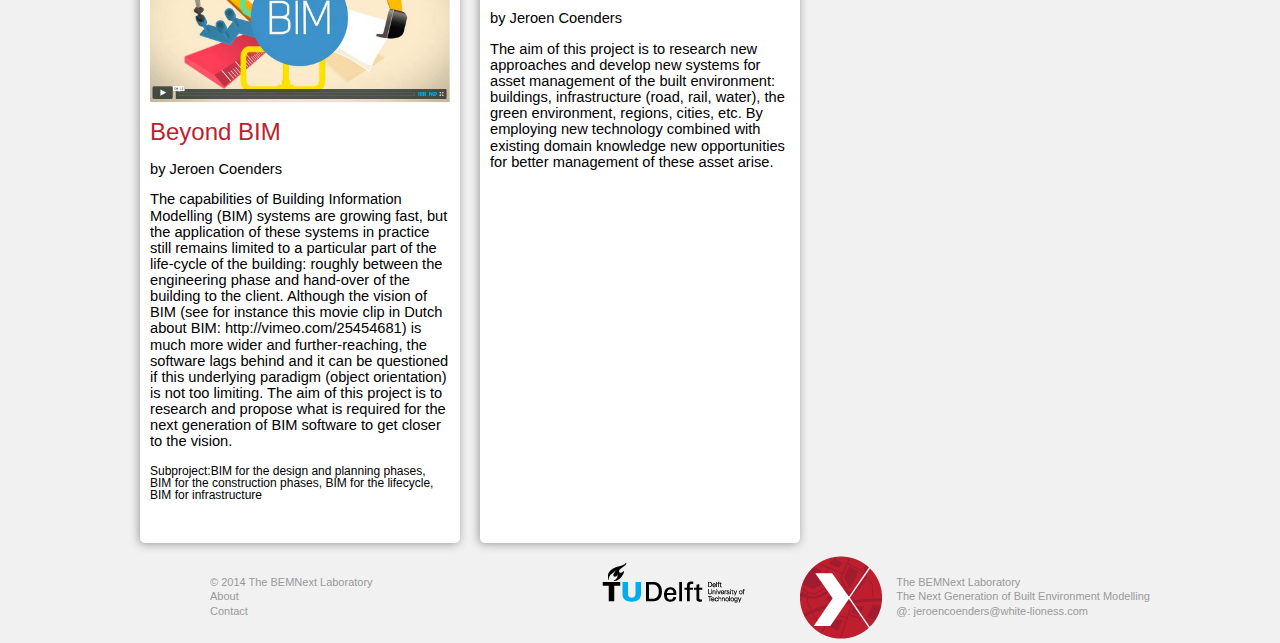
==== commit 063d7b2c: "Min-width header and container" ====
--- a/index.html
+++ b/index.html
@@ -24,9 +24,7 @@
 	
 	<div class="item">
 		<img src="img/BEMNext-About.png" class="resize-fit-center"/>
-		   <div class="overlay">
-			   <h1>Welcome to BEMNext!</h1>
-		   </div>  
+			<h1>Welcome to BEMNext!</h1>
 			<p>Welcome to the BEMNext Laboratory site. The BEMNext Laboratory is a new (virtual) laboratory at Delft University of Technology, the Faculty of Civil Engineering and Geosciences at the Department of Building and Structural Engineering.
 			<br><br>
 			The site is still under construction. If you have any questions about information you cannot find, feel free to <a href="about">contact us</a>.
@@ -35,10 +33,14 @@
 	</div>
 	
 	<div class="item">
+		<img src="http://bemnext.files.wordpress.com/2013/11/big2014.jpg" class="resize-fit-center"/>
+			<h1>BIG+TALL XXL</h1>
+			<h2>XXL Workshop 2014</h2>
+	</div>
+	
+	<div class="item">
 		<img src="http://networkeddesign.files.wordpress.com/2012/07/methods.jpg?w=357&h=230" class="resize-fit-center"/>
-		   <div class="overlay">
-			   <h1>NetworkedDesign</h1>
-		   </div>
+		<h1>NetworkedDesign</h1>
 		<h3>by Jeroen Coenders</h3>  
 		<p>NetworkedDesign is a novel computational infrastructure for the tools of the future. It combines many paradigms and concepts in a single approach on which a large variety of frameworks, applications and tools can be built. NetworkedDesign is one of the core technologies which we will be employing in our other projects.</p>
 		<h4><b>Subproject:</b> Computational design theory</h4> 
@@ -46,9 +48,7 @@
 
 	<div class="item">
 		<img src="http://upload.wikimedia.org/wikipedia/commons/thumb/7/79/Systems_Engineering_Process.jpg/600px-Systems_Engineering_Process.jpg" class="resize-fit-center"/>
-		   <div class="overlay">
-			   <h1>Structural safety tools for early design stages</h1>
-		   </div>
+		<h1>Structural safety tools for early design stages</h1>
 		<h3>by Anke Rolvink</h3>   
 		<p>The aim of this project is to develop new computational strategies and technologies with a focus on safety in the earliest stages of design. The development of design tools which are able to determine the distribution of probability and can present possible failure scenarios can assist the building engineer in designing a structural system.</p>
 		<h4><b>Subproject:</b> StructuralComponents, Progressive Collapse tool, Quick building assessment tools, Code checking automation</h4> 
@@ -56,9 +56,7 @@
 
 		<div class="item">
 		<img src="http://1.bp.blogspot.com/-hVPOpVgoG-Q/UNB19-MpPLI/AAAAAAAAThM/WuLgQgjY0Yg/s1600/Parametric%2BInteractions%2BMultifunctional%2BBench%2Bby%2BKaygorodtsev%252C%2BMogylnyi%252C%2BZabavska%252C%2BTsuman%252C%2BSakh02.jpg" class="resize-fit-center"/>
-		   <div class="overlay">
-			   <h1>Parametric tools for sustainability</h1>
-		   </div>
+		<h1>Parametric tools for sustainability</h1>
 		<h3>by Jeroen Coenders</h3>   
 		<p>The aim of this project is to build an open framework for parametric design tools which help you to design sustainable buildings. The framework will help designers by providing a workflow in which various components can be used. Several of these components will be built by the BEMNext Lab as a proof-of-concept, but users will be able to build their own components and use them with the framework.
 </br></br>On this project, we are collaborating with Bouwen met Staal (Dutch Steel Institute), Tata steel and Arup.
@@ -67,9 +65,7 @@
 
 	<div class="item">
 			<img src="http://static.dezeen.com/uploads/2009/11/dzn_Control-room-of-Hong-Kong-international-airport-by-Design-Systems-111.jpg" class="resize-fit-center"/>
-			  <div class="overlay">
-				  <h1>Design systems</h1>
-				</div>
+			<h1>Design systems</h1>
 			<h3>by Jeroen Coenders</h3> 
 			<p>Many systems exists which can be used during the design process, but still there exists a large gap in the systems available to design and what they are capable of doing.
 The aim of this research project is to find out what is required to support design, to research capabilities in existing systems, to critique the current capabilities, to propose new capabilities and to develop new systems.</p>
--- a/css/bemnext.css
+++ b/css/bemnext.css
@@ -85,6 +85,7 @@
 
 #header {
 	height: 215px;
+	min-width: 650px;
 	background-color: #FFFFFF;
 	margin-bottom: 10px;
 	position: relative;
@@ -105,13 +106,14 @@
 
 #header ul {
 	position: absolute;
-	bottom: 20px;
-	left: 40px;
+	bottom: 160px;
+	left: 0px;
 	color: red;
 }
 
 .container {
 	max-width: 1020px;
+	min-width: 700px;
 	position: relative;
 	margin-left: auto;
 	margin-right: auto;
